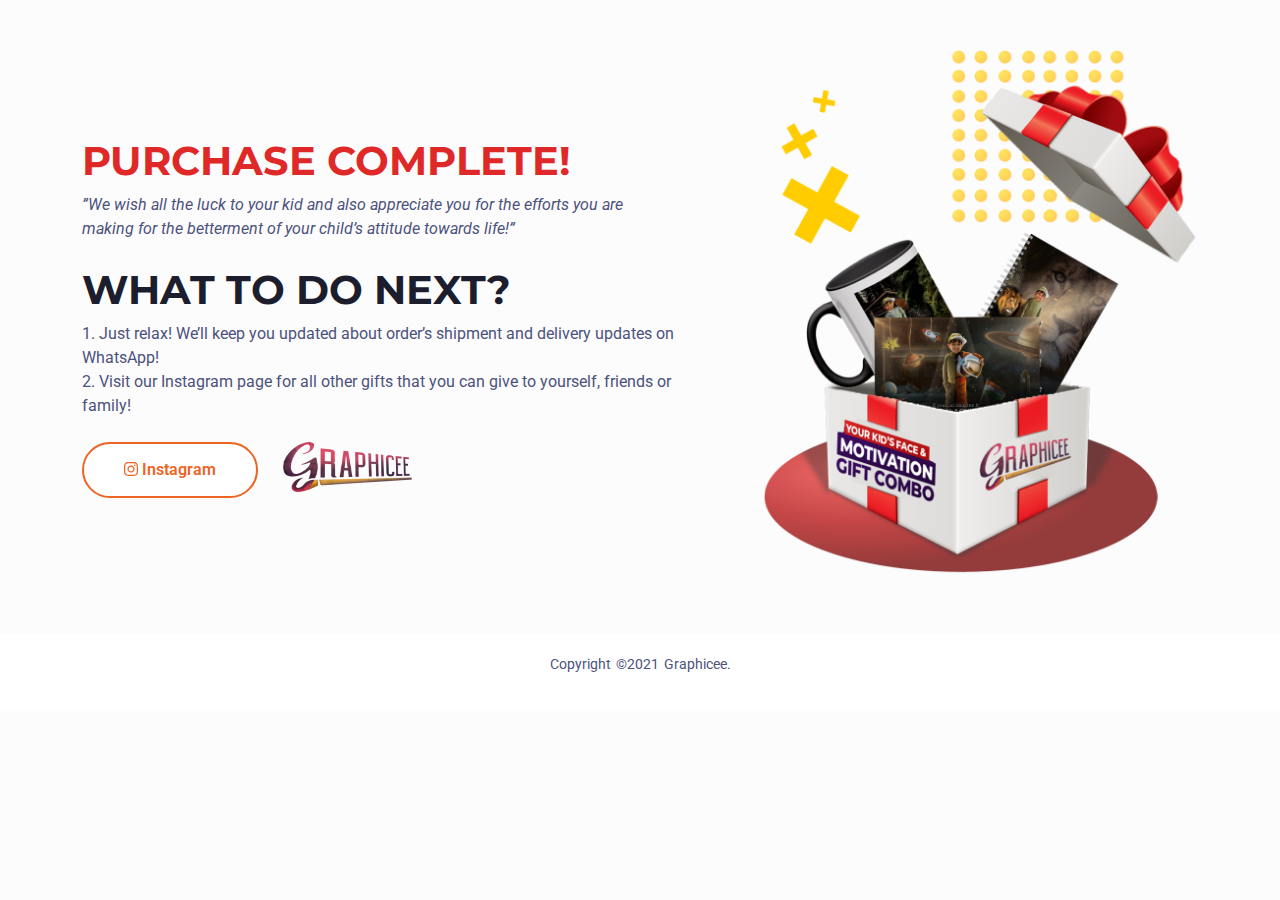
==== thankyou.html @ 16ff8c8e "initial commit" ====
<!DOCTYPE html>
<html lang="en">

<head>
   <title>Thankyou</title>
   <!-- Meta -->
   <meta charset="utf-8">
   <meta http-equiv="X-UA-Compatible" content="IE=edge">
   <meta name="viewport" content="width=device-width, initial-scale=1.0">
   <meta name="description" content="">
   <meta name="author" content="Xiaoying Riley at 3rd Wave Media">
   <link rel="shortcut icon" href="favicon.ico">
   <!-- Google Font -->
   <link href="https://fonts.googleapis.com/css?family=Quicksand:700|Roboto:400,400i,700&display=swap" rel="stylesheet">
   <!-- FontAwesome JS-->
   <script defer src="assets/fontawesome/js/all.min.js"></script>
   <!-- Theme CSS -->
   <link id="theme-style" rel="stylesheet" href="assets/css/theme.css">
   <link rel="stylesheet" href="https://cdnjs.cloudflare.com/ajax/libs/font-awesome/5.15.4/css/all.min.css"
      integrity="sha512-1ycn6IcaQQ40/MKBW2W4Rhis/DbILU74C1vSrLJxCq57o941Ym01SwNsOMqvEBFlcgUa6xLiPY/NS5R+E6ztJQ=="
      crossorigin="anonymous" referrerpolicy="no-referrer" />
   <link rel="preconnect" href="https://fonts.googleapis.com">
   <link rel="preconnect" href="https://fonts.gstatic.com" crossorigin>
   <link href="https://fonts.googleapis.com/css2?family=Montserrat:wght@700&display=swap" rel="stylesheet">
</head>

<body>
   <div class="container">
      <div class="row">
         <div class="col-12 col-md-7 m-auto align-self-center " style="padding-top:-100px">
            <div class="promo pe-md-3 pe-lg-5">
               <h1 class="headline "><span
                     style="font-family: 'Montserrat', sans-serif;color: rgb(223, 41, 41);">PURCHASE COMPLETE!</span>
               </h1>
               <div class="subheadline"><span style="font-style: italic;"> ”We wish all the luck to your kid and also
                     appreciate you for the efforts you are making for the betterment of your child’s attitude towards
                     life!”</span><br></div>
               <br>
               <h1 class="headline "><span style="font-family: 'Montserrat', sans-serif;">WHAT TO DO NEXT?</span>
               </h1>
               <div class="subheadline">1. Just relax! We’ll keep you updated about order’s shipment and delivery
                  updates on WhatsApp!<br> 2. Visit our Instagram page for all other gifts that you can give to
                  yourself, friends or family! </div><br>
               <!--//subheading-->
               <div class="cta-holder row gx-md-3 gy-3 gy-md-0">
                  <div class="col-12 col-md-auto">
                     <a class="btn btn-secondary scrollto w-100" href="https://www.instagram.com/graphicee_/"
                        target="_blank"><i class=" fab
                        fa-instagram"></i><span> </span><span>Instagram</span></a>
                  </div>
                  <div class="col-12 col-md-auto">
                     <img src="./assets/images/logo.png" alt="" height="50" width="150">
                  </div>
               </div>
               <!--//cta-holder-->
               <!--//hero-quotes-->
            </div>
         </div>
         <!--col-->
         <div class="col-12 col-md-5  ">
            <div class="book-cover-holder" style="padding-top:-50px;">
               <img src="./assets/images/thankyou.png" id="imageanim" class="img-fluid book-cover">
            </div>
            <!--//book-cover-holder-->
         </div>
         <!--col-->
      </div>
      <!--//row-->
   </div>
   <div class="footer-bottom">
      <p>copyright &copy;2021 Graphicee. </p>
   </div>
</body>

</html>
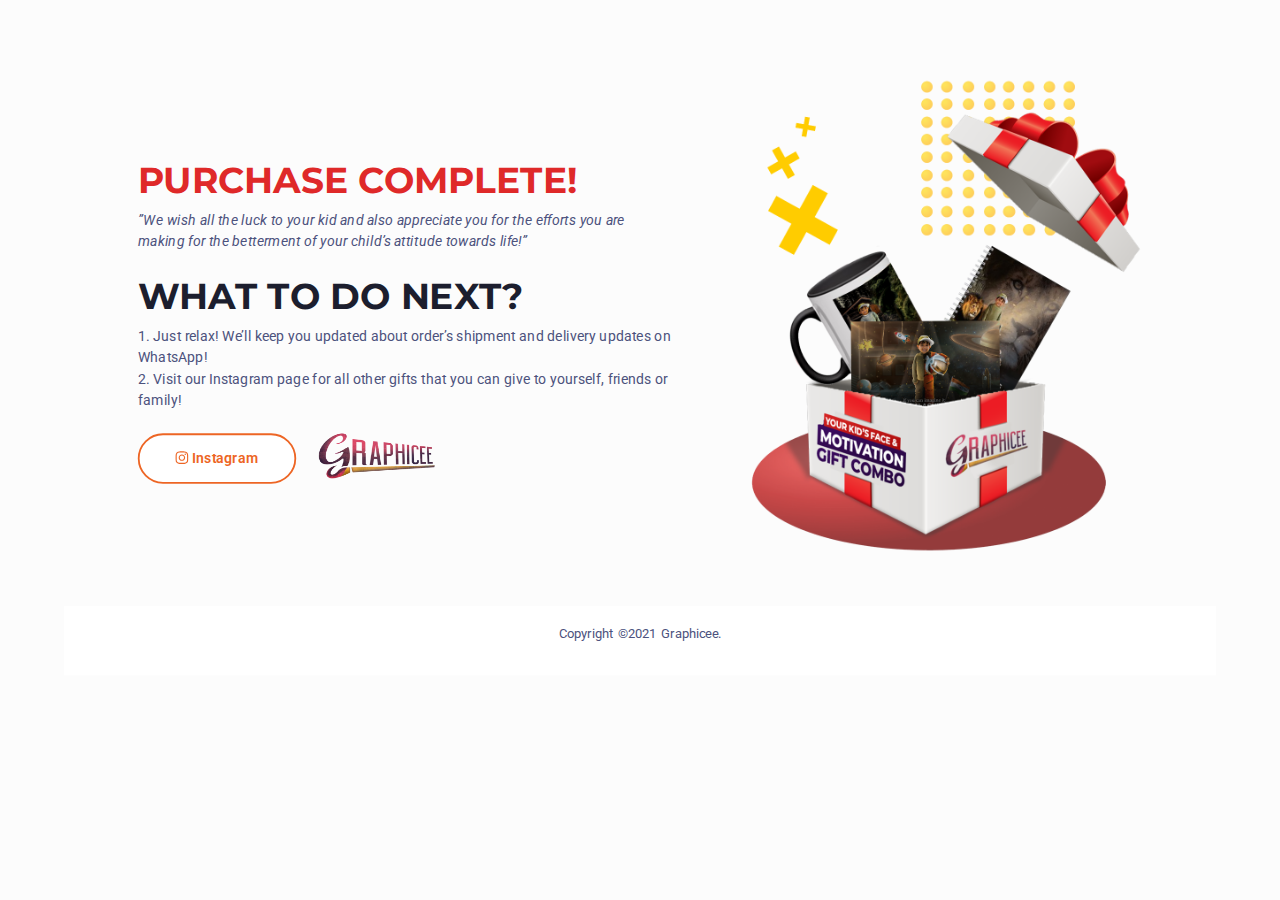
==== commit daf411da: "added pixel code" ====
--- a/thankyou.html
+++ b/thankyou.html
@@ -22,6 +22,21 @@
    <link rel="preconnect" href="https://fonts.googleapis.com">
    <link rel="preconnect" href="https://fonts.gstatic.com" crossorigin>
    <link href="https://fonts.googleapis.com/css2?family=Montserrat:wght@700&display=swap" rel="stylesheet">
+   <script>
+      !function (f, b, e, v, n, t, s) {
+         if (f.fbq) return; n = f.fbq = function () {
+            n.callMethod ?
+               n.callMethod.apply(n, arguments) : n.queue.push(arguments)
+         };
+         if (!f._fbq) f._fbq = n; n.push = n; n.loaded = !0; n.version = '2.0';
+         n.queue = []; t = b.createElement(e); t.async = !0;
+         t.src = v; s = b.getElementsByTagName(e)[0];
+         s.parentNode.insertBefore(t, s)
+      }(window, document, 'script',
+         'https://connect.facebook.net/en_US/fbevents.js%27);
+	fbq('init', '369009324941089');
+      fbq('track', 'PageView');
+   </script>
 </head>
 
 <body>
